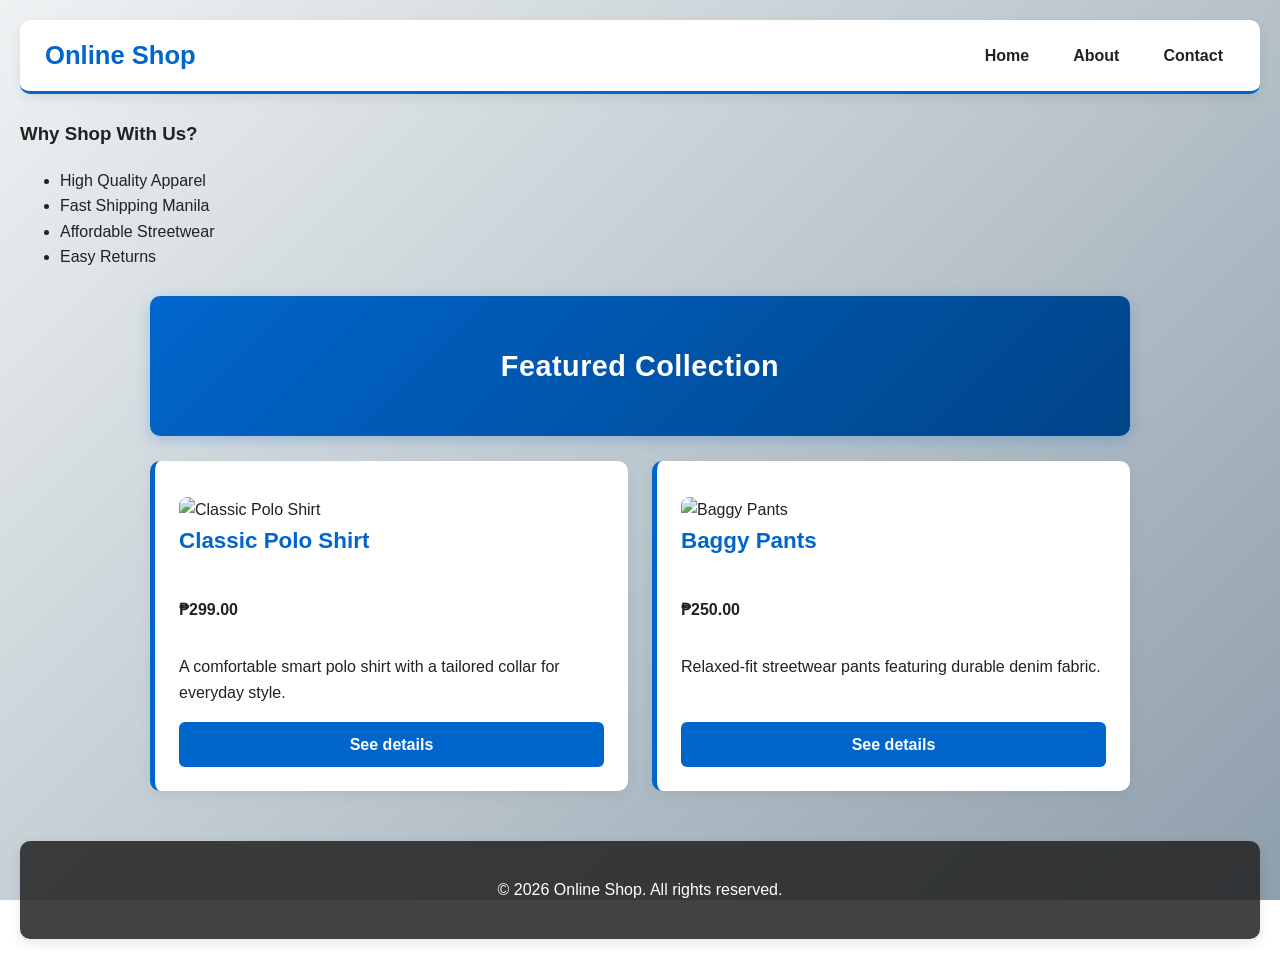
==== index.html @ ed88e3fd "Update index.html" ====
<!DOCTYPE html>
<html lang="en">
<head>
    <meta charset="UTF-8">
    <meta name="viewport" content="width=device-width, initial-scale=1.0">
    <title>Home - Online Shop</title>
    <link rel="stylesheet" href="style.css">
</head>
<body>

    <div class="page">
        <header class="site-header">
            <h1>Online Shop</h1>
            <nav>
                <ul>
                    <li><a href="index.html" class="active">Home</a></li>
                    <li><a href="about.html">About</a></li>
                    <li><a href="contact.html">Contact</a></li>
                </ul>
            </nav>
        </header>

        <aside class="sidebar-card">
            <h3>Why Shop With Us?</h3>
            <ul>
                <li>High Quality Apparel</li>
                <li>Fast Shipping Manila</li>
                <li>Affordable Streetwear</li>
                <li>Easy Returns</li>
            </ul>
        </aside>

        <main>
            <section class="hero-banner">
                <h2>Featured Collection</h2>
            </section>

            <div class="product-grid">
                <article class="product-card">
                    <img src="https://shop.bench.com.ph/cdn/shop/files/BIY0041SG2_FL_F_ZA.jpg?v=1766140100" alt="Classic Polo Shirt">
                    <h3>Classic Polo Shirt</h3>
                    <p class="price"><b>₱299.00</b></p>
                    <p>A comfortable smart polo shirt with a tailored collar for everyday style.</p>
                    <a href="products/classic-polo.html" class="btn-details">See details</a>
                </article>

                <article class="product-card">
                    <img src="https://www.hallensteins.com/content/products/ab-baggy-denim-cargo-pant-swedish-black-front-10001534.jpg?optimize=high&width=450" alt="Baggy Pants">
                    <h3>Baggy Pants</h3>
                    <p class="price"><b>₱250.00</b></p>
                    <p>Relaxed-fit streetwear pants featuring durable denim fabric.</p>
                    <a href="products/baggy-pants.html" class="btn-details">See details</a>
                </article>
            </div>
        </main>

        <footer>
            <p>&copy; 2026 Online Shop. All rights reserved.</p>
        </footer>
    </div>

</body>
</html>
---- style.css ----
:root {
    --brand: #0066cc;
    --brand-dark: #004488;
    --dark-ink: #222222;
    --muted-grey: #666666;
    --card-bg: #ffffff;
}

* {
    box-sizing: border-box;
}

body {
    font-family: Arial, sans-serif;
    line-height: 1.6;
    color: var(--dark-ink);
    background: linear-gradient(135deg, #eef2f3 0%, #8e9eab 100%);
    background-attachment: fixed;
    margin: 0;
    padding: 20px;
}

/* Header & Flexbox Navigation (Module 6.1) */
.site-header {
    display: flex;
    justify-content: space-between;
    align-items: center;
    background-color: var(--card-bg);
    padding: 15px 25px;
    border-bottom: 3px solid var(--brand);
    border-radius: 10px;
    margin-bottom: 25px;
    box-shadow: 0 4px 12px rgba(0, 0, 0, 0.08);
}

.site-header h1 {
    margin: 0;
    font-size: 1.6rem;
    color: var(--brand);
}

.site-header nav ul {
    display: flex;
    gap: 20px;
    list-style: none;
    padding: 0;
    margin: 0;
}

.site-header nav a {
    text-decoration: none;
    color: var(--dark-ink);
    font-weight: bold;
    padding: 6px 12px;
    border-radius: 5px;
    transition: all 0.3s ease;
}

.site-header nav a:hover {
    color: #ffffff;
    background-color: var(--brand);
}

/* Banner Styling */
.hero-banner {
    display: flex;
    justify-content: center;
    align-items: center;
    height: 140px;
    background: linear-gradient(135deg, var(--brand) 0%, var(--brand-dark) 100%);
    color: #ffffff;
    border-radius: 10px;
    margin-bottom: 25px;
    text-align: center;
    box-shadow: 0 4px 15px rgba(0, 102, 204, 0.25);
}

.hero-banner h2 {
    margin: 0;
    color: #ffffff;
    font-size: 1.8rem;
    letter-spacing: 0.5px;
}

main {
    max-width: 1000px;
    margin: 0 auto;
    padding: 10px;
}

/* Responsive Grid & Product Cards (Module 6.2) */
.product-grid {
    display: flex;
    flex-wrap: wrap;
    gap: 24px;
}

.product-card, .place-card, .owner-info {
    background-color: var(--card-bg);
    border-radius: 10px;
    padding: 24px;
    border-left: 5px solid var(--brand);
    box-shadow: 0 4px 15px rgba(0, 0, 0, 0.06);
    transition: transform 0.2s ease, box-shadow 0.2s ease;
    margin-bottom: 20px;
}

.product-card {
    flex: 1 1 240px;
    margin-bottom: 0;
    display: flex;
    flex-direction: column;
}

.product-card:hover, .place-card:hover, .owner-info:hover {
    transform: translateY(-4px);
    box-shadow: 0 8px 20px rgba(0, 0, 0, 0.12);
}

.product-card h3, .place-card h2, .owner-info h2 {
    font-size: 1.4rem;
    color: var(--brand);
    margin-top: 0;
}

.product-card img, .place-card img {
    width: 100%;
    max-width: 300px;
    height: auto;
    border-radius: 8px;
    display: block;
    margin-top: 12px;
}

.owner-info img {
    max-width: 150px;
    height: auto;
    border-radius: 8px;
    display: block;
}

/* See Details Button Styling */
.btn-details {
    display: inline-block;
    margin-top: auto;
    padding: 10px 16px;
    background-color: var(--brand);
    color: #ffffff;
    text-decoration: none;
    font-weight: bold;
    border-radius: 6px;
    text-align: center;
    transition: background-color 0.3s ease, transform 0.2s ease;
}

.btn-details:hover {
    background-color: var(--brand-dark);
    transform: scale(1.03);
}

footer {
    text-align: center;
    padding: 20px;
    margin-top: 40px;
    color: #ffffff;
    background-color: rgba(34, 34, 34, 0.85);
    border-radius: 10px;
    box-shadow: 0 4px 12px rgba(0, 0, 0, 0.1);
}
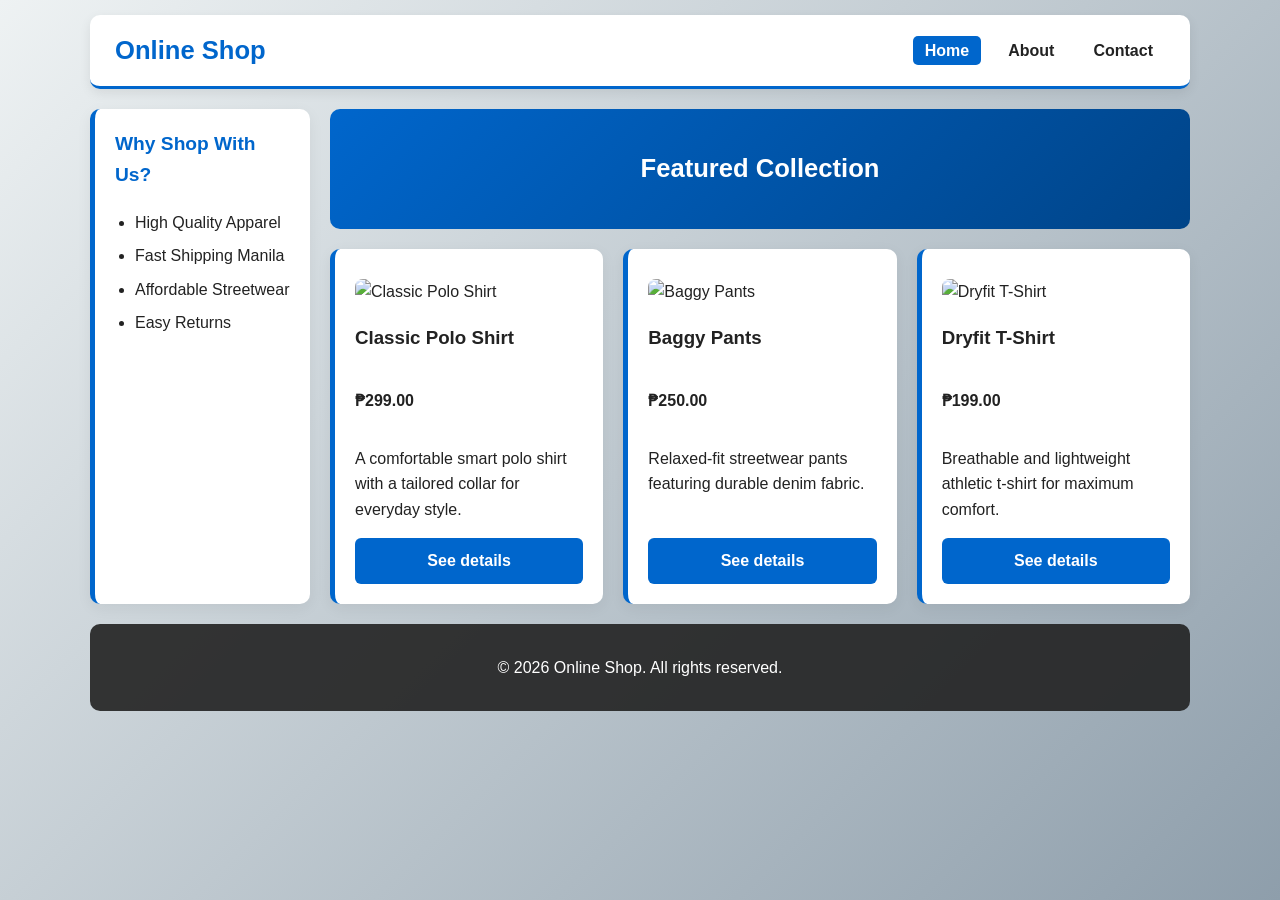
==== commit 9958d87c: "Update index.html" ====
--- a/index.html
+++ b/index.html
@@ -51,6 +51,14 @@
                     <p>Relaxed-fit streetwear pants featuring durable denim fabric.</p>
                     <a href="products/baggy-pants.html" class="btn-details">See details</a>
                 </article>
+
+                <article class="product-card">
+                    <img src="https://shop.bench.com.ph/cdn/shop/files/B3X0032SG1_FL_F_ZA.jpg?v=1766140100" alt="Dryfit T-Shirt">
+                    <h3>Dryfit T-Shirt</h3>
+                    <p class="price"><b>₱199.00</b></p>
+                    <p>Breathable and lightweight athletic t-shirt for maximum comfort.</p>
+                    <a href="products/dryfit-tshirt.html" class="btn-details">See details</a>
+                </article>
             </div>
         </main>
 
--- a/style.css
+++ b/style.css
@@ -17,10 +17,38 @@
     background: linear-gradient(135deg, #eef2f3 0%, #8e9eab 100%);
     background-attachment: fixed;
     margin: 0;
-    padding: 20px;
-}
-
-/* Header & Flexbox Navigation (Module 6.1) */
+    padding: 15px;
+}
+
+.page {
+    display: grid;
+    grid-template-columns: 1fr;
+    grid-template-areas:
+        "masthead"
+        "main"
+        "side"
+        "foot";
+    gap: 16px;
+    max-width: 1100px;
+    margin: 0 auto;
+}
+
+.site-header { grid-area: masthead; }
+main        { grid-area: main; min-width: 0; }
+aside       { grid-area: side; }
+footer      { grid-area: foot; }
+
+@media (min-width: 700px) {
+    .page {
+        grid-template-columns: 220px 1fr;
+        grid-template-areas:
+            "masthead masthead"
+            "side     main"
+            "foot     foot";
+        gap: 20px;
+    }
+}
+
 .site-header {
     display: flex;
     justify-content: space-between;
@@ -29,8 +57,9 @@
     padding: 15px 25px;
     border-bottom: 3px solid var(--brand);
     border-radius: 10px;
-    margin-bottom: 25px;
     box-shadow: 0 4px 12px rgba(0, 0, 0, 0.08);
+    flex-wrap: wrap;
+    gap: 10px;
 }
 
 .site-header h1 {
@@ -41,7 +70,7 @@
 
 .site-header nav ul {
     display: flex;
-    gap: 20px;
+    gap: 15px;
     list-style: none;
     padding: 0;
     margin: 0;
@@ -56,90 +85,82 @@
     transition: all 0.3s ease;
 }
 
-.site-header nav a:hover {
+.site-header nav a:hover,
+.site-header nav a.active {
     color: #ffffff;
     background-color: var(--brand);
 }
 
-/* Banner Styling */
+.sidebar-card {
+    background-color: var(--card-bg);
+    border-radius: 10px;
+    padding: 20px;
+    border-left: 5px solid var(--brand);
+    box-shadow: 0 4px 15px rgba(0, 0, 0, 0.06);
+}
+
+.sidebar-card h3 {
+    margin-top: 0;
+    color: var(--brand);
+    font-size: 1.2rem;
+}
+
+.sidebar-card ul {
+    padding-left: 20px;
+    margin-bottom: 0;
+}
+
+.sidebar-card li {
+    margin-bottom: 8px;
+}
+
 .hero-banner {
     display: flex;
     justify-content: center;
     align-items: center;
-    height: 140px;
+    height: 120px;
     background: linear-gradient(135deg, var(--brand) 0%, var(--brand-dark) 100%);
     color: #ffffff;
     border-radius: 10px;
-    margin-bottom: 25px;
+    margin-bottom: 20px;
     text-align: center;
-    box-shadow: 0 4px 15px rgba(0, 102, 204, 0.25);
 }
 
 .hero-banner h2 {
     margin: 0;
     color: #ffffff;
-    font-size: 1.8rem;
-    letter-spacing: 0.5px;
-}
-
-main {
-    max-width: 1000px;
-    margin: 0 auto;
-    padding: 10px;
-}
-
-/* Responsive Grid & Product Cards (Module 6.2) */
+    font-size: 1.6rem;
+}
+
 .product-grid {
     display: flex;
     flex-wrap: wrap;
-    gap: 24px;
+    gap: 20px;
 }
 
 .product-card, .place-card, .owner-info {
     background-color: var(--card-bg);
     border-radius: 10px;
-    padding: 24px;
+    padding: 20px;
     border-left: 5px solid var(--brand);
     box-shadow: 0 4px 15px rgba(0, 0, 0, 0.06);
-    transition: transform 0.2s ease, box-shadow 0.2s ease;
-    margin-bottom: 20px;
 }
 
 .product-card {
-    flex: 1 1 240px;
-    margin-bottom: 0;
+    flex: 1 1 220px;
     display: flex;
     flex-direction: column;
-}
-
-.product-card:hover, .place-card:hover, .owner-info:hover {
-    transform: translateY(-4px);
-    box-shadow: 0 8px 20px rgba(0, 0, 0, 0.12);
-}
-
-.product-card h3, .place-card h2, .owner-info h2 {
-    font-size: 1.4rem;
-    color: var(--brand);
-    margin-top: 0;
 }
 
 .product-card img, .place-card img {
     width: 100%;
-    max-width: 300px;
+    max-width: 100%;
     height: auto;
     border-radius: 8px;
     display: block;
-    margin-top: 12px;
-}
-
-.owner-info img {
-    max-width: 150px;
-    height: auto;
-    border-radius: 8px;
-    display: block;
-}
-
-/* See Details Button Styling */
+    margin-top: 10px;
+}
+
 .btn-details {
     display: inline-block;
     margin-top: auto;
@@ -150,20 +171,80 @@
     font-weight: bold;
     border-radius: 6px;
     text-align: center;
-    transition: background-color 0.3s ease, transform 0.2s ease;
-}
-
-.btn-details:hover {
-    background-color: var(--brand-dark);
-    transform: scale(1.03);
+}
+
+.product-detail-card {
+    display: flex;
+    flex-wrap: wrap;
+    gap: 20px;
+}
+
+.product-detail-image, .product-detail-info {
+    flex: 1 1 250px;
+}
+
+.product-price {
+    font-size: 1.4rem;
+    font-weight: bold;
+    color: var(--brand);
+}
+
+.size-badges {
+    display: flex;
+    gap: 8px;
+    margin-top: 5px;
+}
+
+.badge {
+    padding: 4px 10px;
+    background-color: #f0f4f8;
+    border: 1px solid var(--brand);
+    color: var(--brand);
+    border-radius: 4px;
+    font-weight: bold;
+}
+
+.stock-badge {
+    display: inline-block;
+    padding: 4px 8px;
+    border-radius: 4px;
+    font-size: 0.85rem;
+    font-weight: bold;
+}
+
+.stock-badge.warning { background-color: #fff3cd; color: #856404; }
+.stock-badge.success { background-color: #d4edda; color: #155724; }
+
+.action-buttons {
+    display: flex;
+    gap: 10px;
+    margin-top: 20px;
+    flex-wrap: wrap;
+}
+
+.btn-primary {
+    background-color: var(--brand);
+    color: #ffffff;
+    border: none;
+    padding: 10px 18px;
+    font-weight: bold;
+    border-radius: 6px;
+    cursor: pointer;
+}
+
+.btn-secondary {
+    text-decoration: none;
+    background-color: #e2e8f0;
+    color: var(--dark-ink);
+    padding: 10px 18px;
+    font-weight: bold;
+    border-radius: 6px;
 }
 
 footer {
     text-align: center;
-    padding: 20px;
-    margin-top: 40px;
-    color: #ffffff;
-    background-color: rgba(34, 34, 34, 0.85);
-    border-radius: 10px;
-    box-shadow: 0 4px 12px rgba(0, 0, 0, 0.1);
-}
+    padding: 15px;
+    color: #ffffff;
+    background-color: rgba(34, 34, 34, 0.9);
+    border-radius: 10px;
+}
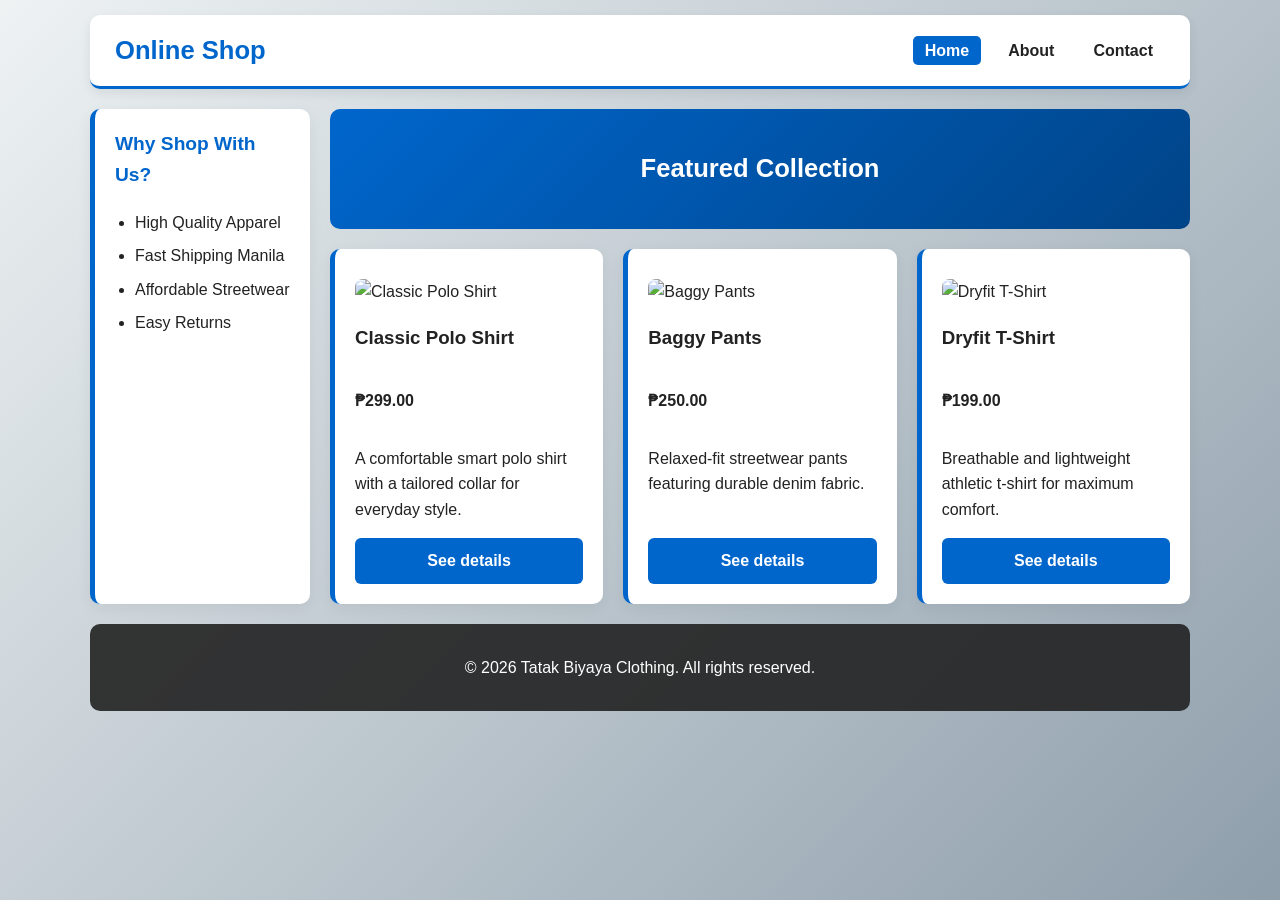
==== commit 7a834651: "Update index.html" ====
--- a/index.html
+++ b/index.html
@@ -3,7 +3,7 @@
 <head>
     <meta charset="UTF-8">
     <meta name="viewport" content="width=device-width, initial-scale=1.0">
-    <title>Home - Online Shop</title>
+    <title>Home - Tatak Biyaya Clothing</title>
     <link rel="stylesheet" href="style.css">
 </head>
 <body>
@@ -53,7 +53,7 @@
                 </article>
 
                 <article class="product-card">
-                    <img src="https://shop.bench.com.ph/cdn/shop/files/B3X0032SG1_FL_F_ZA.jpg?v=1766140100" alt="Dryfit T-Shirt">
+                    <img src="https://cdnd.lystit.com/photos/8855-2016/02/01/nike-black-dri-fit-training-t-shirt-product-0-969974049-normal.jpeg" alt="Dryfit T-Shirt">
                     <h3>Dryfit T-Shirt</h3>
                     <p class="price"><b>₱199.00</b></p>
                     <p>Breathable and lightweight athletic t-shirt for maximum comfort.</p>
@@ -63,7 +63,7 @@
         </main>
 
         <footer>
-            <p>&copy; 2026 Online Shop. All rights reserved.</p>
+            <p>&copy; 2026 Tatak Biyaya Clothing. All rights reserved.</p>
         </footer>
     </div>
 
--- a/style.css
+++ b/style.css
@@ -241,10 +241,25 @@
     border-radius: 6px;
 }
 
+.owner-card-content {
+    display: flex;
+    align-items: center;
+    gap: 20px;
+    flex-wrap: wrap;
+}
+
+.owner-pic {
+    width: 140px;
+    height: 140px;
+    border-radius: 50%;
+    object-fit: cover;
+    border: 4px solid var(--brand);
+}
+
 footer {
     text-align: center;
     padding: 15px;
     color: #ffffff;
     background-color: rgba(34, 34, 34, 0.9);
     border-radius: 10px;
-}+}
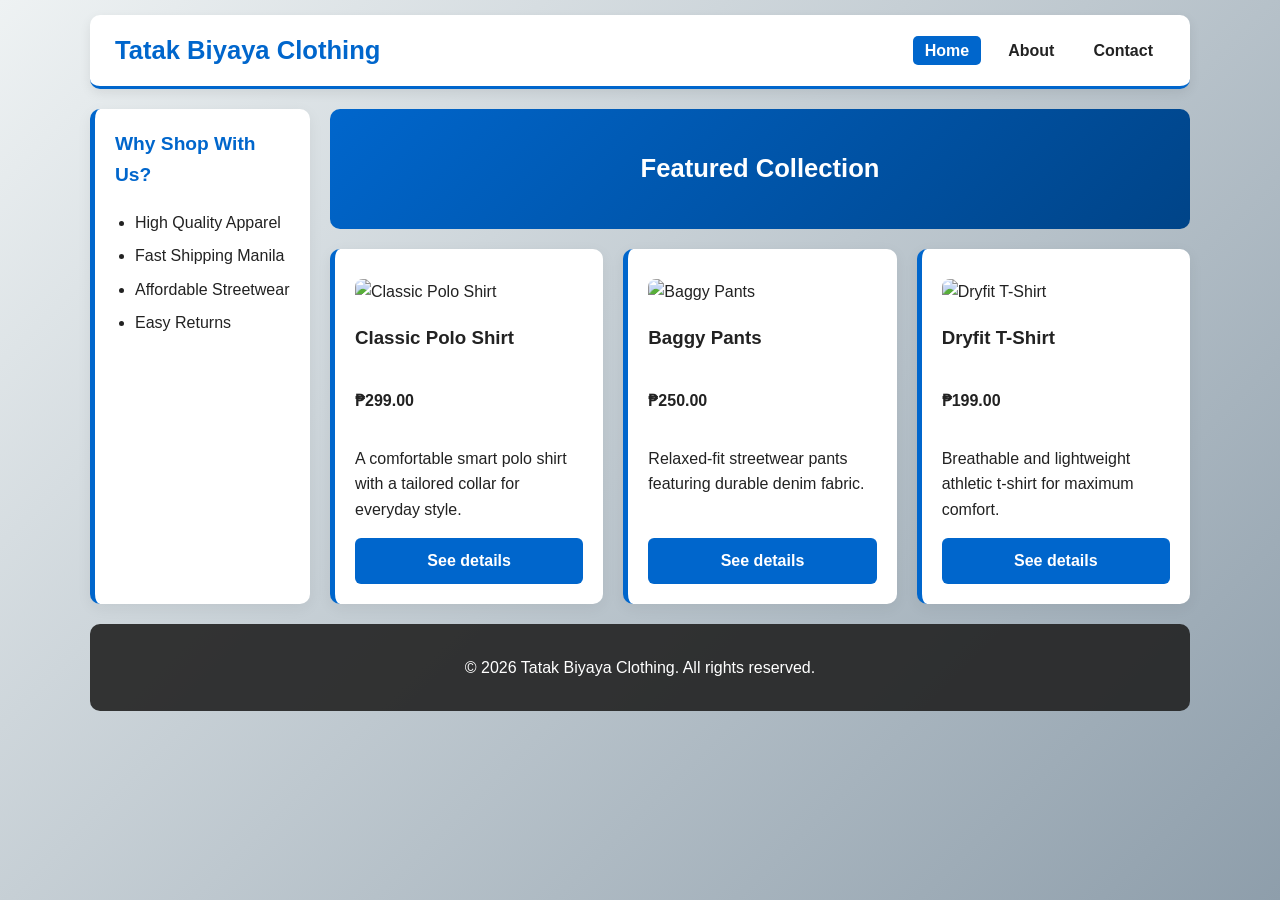
==== commit 8d10ddab: "Update index.html" ====
--- a/index.html
+++ b/index.html
@@ -10,7 +10,7 @@
 
     <div class="page">
         <header class="site-header">
-            <h1>Online Shop</h1>
+            <h1>Tatak Biyaya Clothing</h1>
             <nav>
                 <ul>
                     <li><a href="index.html" class="active">Home</a></li>
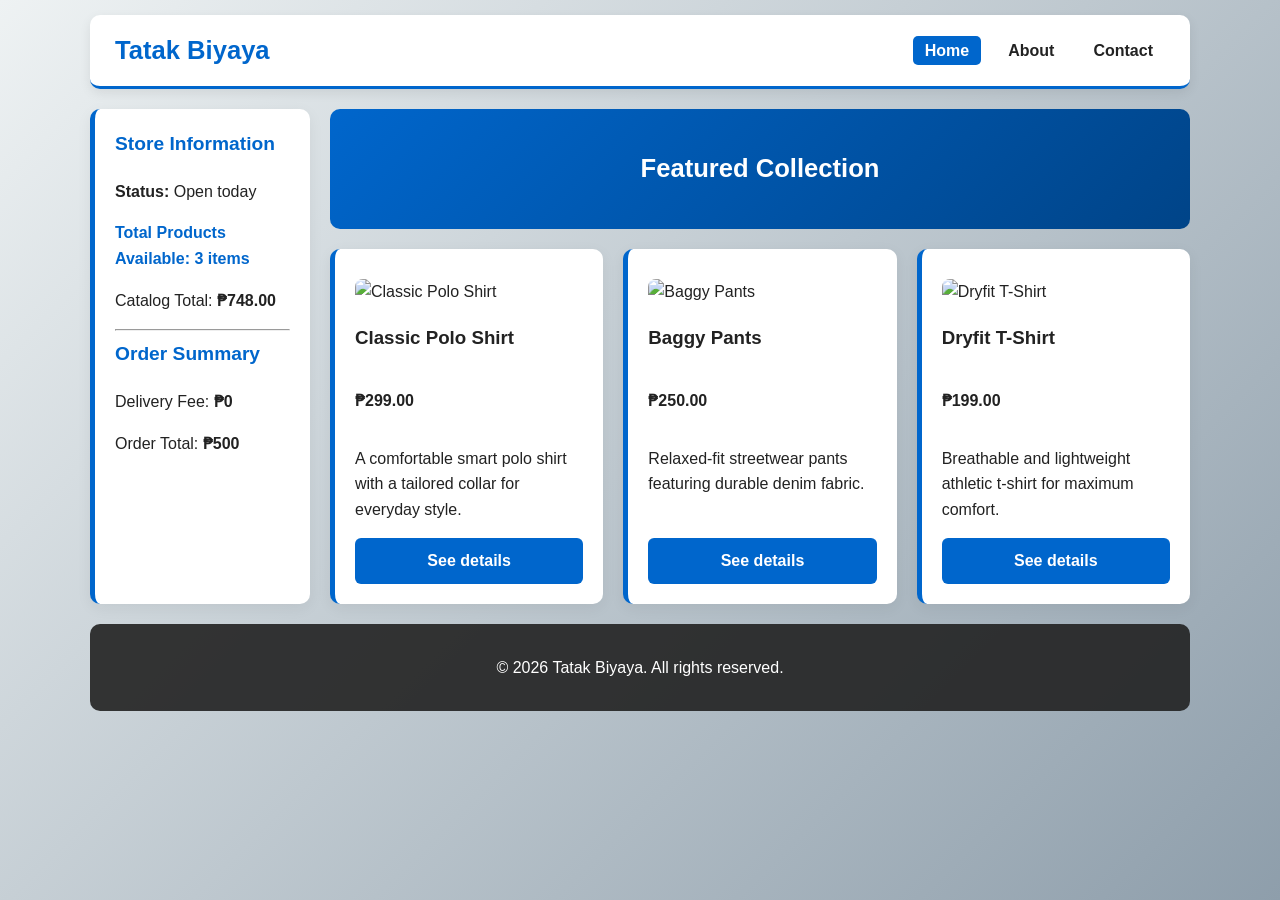
==== commit ad20a8ea: "Update index.html" ====
--- a/index.html
+++ b/index.html
@@ -3,14 +3,14 @@
 <head>
     <meta charset="UTF-8">
     <meta name="viewport" content="width=device-width, initial-scale=1.0">
-    <title>Home - Tatak Biyaya Clothing</title>
+    <title>Home - Tatak Biyaya</title>
     <link rel="stylesheet" href="style.css">
 </head>
 <body>
 
     <div class="page">
         <header class="site-header">
-            <h1>Tatak Biyaya Clothing</h1>
+            <h1 id="shop-title">Tatak Biyaya</h1>
             <nav>
                 <ul>
                     <li><a href="index.html" class="active">Home</a></li>
@@ -21,13 +21,14 @@
         </header>
 
         <aside class="sidebar-card">
-            <h3>Why Shop With Us?</h3>
-            <ul>
-                <li>High Quality Apparel</li>
-                <li>Fast Shipping Manila</li>
-                <li>Affordable Streetwear</li>
-                <li>Easy Returns</li>
-            </ul>
+            <h3>Store Information</h3>
+            <p><strong>Status:</strong> <span id="shop-status"></span></p>
+            <p id="product-count" style="font-weight: bold; color: var(--brand);"></p>
+            <p>Catalog Total: <span id="computed-total" style="font-weight: bold;"></span></p>
+            <hr>
+            <h3>Order Summary</h3>
+            <p>Delivery Fee: <span id="delivery-fee" style="font-weight: bold;"></span></p>
+            <p>Order Total: <span id="final-total" style="font-weight: bold;"></span></p>
         </aside>
 
         <main>
@@ -53,7 +54,7 @@
                 </article>
 
                 <article class="product-card">
-                    <img src="https://cdnd.lystit.com/photos/8855-2016/02/01/nike-black-dri-fit-training-t-shirt-product-0-969974049-normal.jpeg" alt="Dryfit T-Shirt">
+                    <img src="https://shop.bench.com.ph/cdn/shop/files/B3X0032SG1_FL_F_ZA.jpg?v=1766140100" alt="Dryfit T-Shirt">
                     <h3>Dryfit T-Shirt</h3>
                     <p class="price"><b>₱199.00</b></p>
                     <p>Breathable and lightweight athletic t-shirt for maximum comfort.</p>
@@ -63,9 +64,10 @@
         </main>
 
         <footer>
-            <p>&copy; 2026 Tatak Biyaya Clothing. All rights reserved.</p>
+            <p id="footer-copyright">&copy; 2026 Tatak Biyaya. All rights reserved.</p>
         </footer>
     </div>
 
+    <script src="script.js"></script>
 </body>
 </html>
--- a/style.css
+++ b/style.css
@@ -262,4 +262,4 @@
     color: #ffffff;
     background-color: rgba(34, 34, 34, 0.9);
     border-radius: 10px;
-}
+}
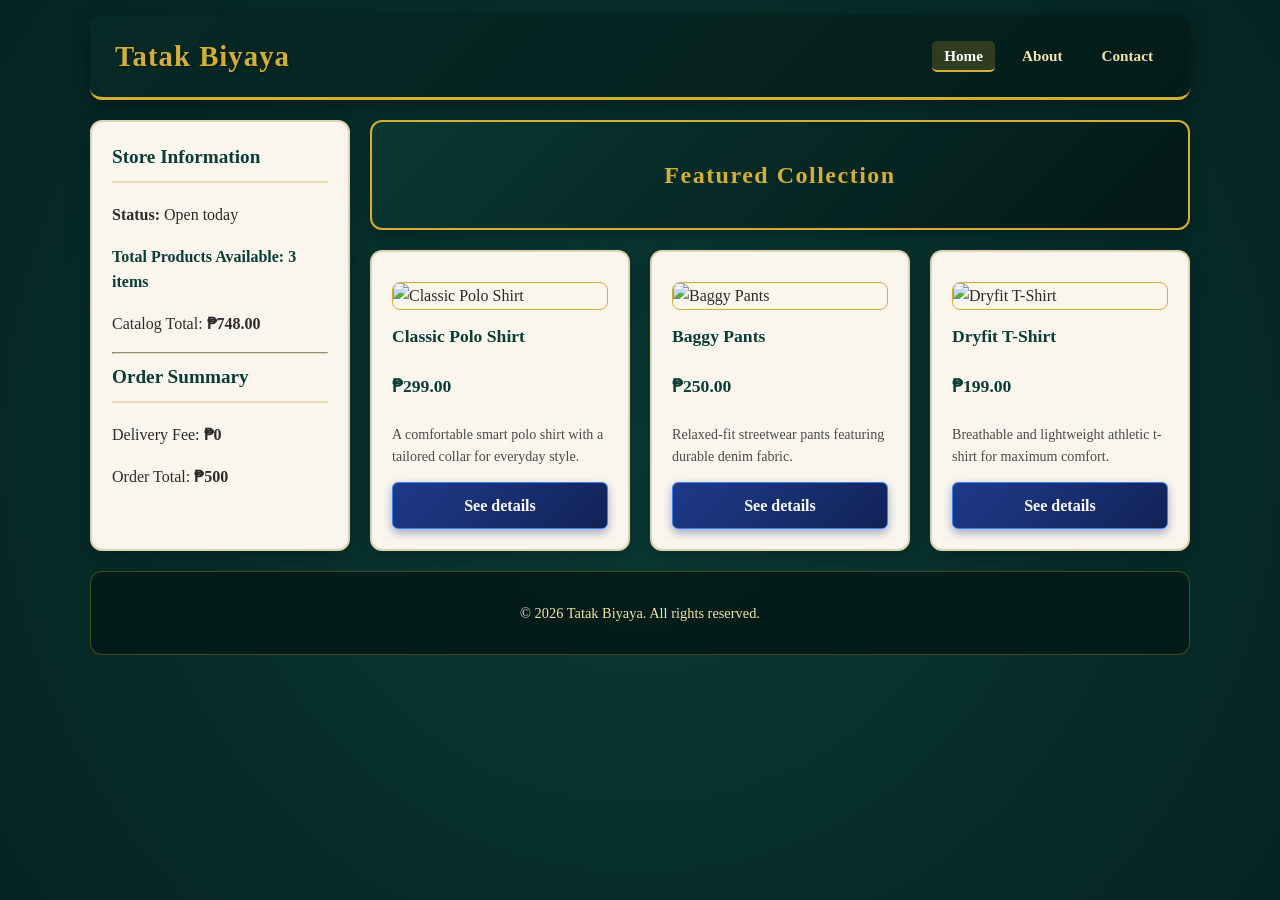
==== commit 1b3a3298: "Update index.html" ====
--- a/index.html
+++ b/index.html
@@ -23,9 +23,9 @@
         <aside class="sidebar-card">
             <h3>Store Information</h3>
             <p><strong>Status:</strong> <span id="shop-status"></span></p>
-            <p id="product-count" style="font-weight: bold; color: var(--brand);"></p>
+            <p id="product-count" style="font-weight: bold; color: var(--royal-emerald);"></p>
             <p>Catalog Total: <span id="computed-total" style="font-weight: bold;"></span></p>
-            <hr>
+            <hr style="border-color: #e6dbb9;">
             <h3>Order Summary</h3>
             <p>Delivery Fee: <span id="delivery-fee" style="font-weight: bold;"></span></p>
             <p>Order Total: <span id="final-total" style="font-weight: bold;"></span></p>
--- a/style.css
+++ b/style.css
@@ -1,9 +1,13 @@
 :root {
-    --brand: #0066cc;
-    --brand-dark: #004488;
-    --dark-ink: #222222;
-    --muted-grey: #666666;
-    --card-bg: #ffffff;
+    --brand-gold: #d4af37;
+    --brand-gold-light: #f3e5ab;
+    --royal-emerald: #0b3c36;
+    --deep-teal: #042421;
+    --parchment-bg: #f4ecdc;
+    --parchment-card: #faf6ed;
+    --dark-ink: #2b2b2b;
+    --royal-blue: #1e3a8a;
+    --royal-blue-hover: #172554;
 }
 
 * {
@@ -11,10 +15,10 @@
 }
 
 body {
-    font-family: Arial, sans-serif;
+    font-family: 'Cinzel', 'Georgia', serif;
     line-height: 1.6;
     color: var(--dark-ink);
-    background: linear-gradient(135deg, #eef2f3 0%, #8e9eab 100%);
+    background: radial-gradient(circle, var(--royal-emerald) 0%, var(--deep-teal) 100%);
     background-attachment: fixed;
     margin: 0;
     padding: 15px;
@@ -40,7 +44,7 @@
 
 @media (min-width: 700px) {
     .page {
-        grid-template-columns: 220px 1fr;
+        grid-template-columns: 260px 1fr;
         grid-template-areas:
             "masthead masthead"
             "side     main"
@@ -49,23 +53,27 @@
     }
 }
 
+/* Site Header */
 .site-header {
     display: flex;
     justify-content: space-between;
     align-items: center;
-    background-color: var(--card-bg);
-    padding: 15px 25px;
-    border-bottom: 3px solid var(--brand);
-    border-radius: 10px;
-    box-shadow: 0 4px 12px rgba(0, 0, 0, 0.08);
+    background: linear-gradient(135deg, #062a26 0%, #041c19 100%);
+    padding: 18px 25px;
+    border-bottom: 3px solid var(--brand-gold);
+    border-radius: 12px;
+    box-shadow: 0 6px 20px rgba(0, 0, 0, 0.4);
     flex-wrap: wrap;
     gap: 10px;
 }
 
 .site-header h1 {
     margin: 0;
-    font-size: 1.6rem;
-    color: var(--brand);
+    font-size: 1.8rem;
+    color: var(--brand-gold);
+    font-family: 'Georgia', serif;
+    letter-spacing: 1px;
+    text-shadow: 1px 1px 3px rgba(0,0,0,0.5);
 }
 
 .site-header nav ul {
@@ -78,8 +86,9 @@
 
 .site-header nav a {
     text-decoration: none;
-    color: var(--dark-ink);
-    font-weight: bold;
+    color: var(--brand-gold-light);
+    font-weight: 600;
+    font-size: 0.95rem;
     padding: 6px 12px;
     border-radius: 5px;
     transition: all 0.3s ease;
@@ -88,20 +97,25 @@
 .site-header nav a:hover,
 .site-header nav a.active {
     color: #ffffff;
-    background-color: var(--brand);
-}
-
-.sidebar-card {
-    background-color: var(--card-bg);
-    border-radius: 10px;
+    background-color: rgba(212, 175, 55, 0.2);
+    border-bottom: 2px solid var(--brand-gold);
+}
+
+/* Sidebar & Cards (Parchment Style) */
+.sidebar-card, .place-card, .owner-info, .product-card {
+    background-color: var(--parchment-card);
+    border-radius: 12px;
     padding: 20px;
-    border-left: 5px solid var(--brand);
-    box-shadow: 0 4px 15px rgba(0, 0, 0, 0.06);
-}
-
-.sidebar-card h3 {
+    border: 2px solid #dcd3b2;
+    box-shadow: 0 6px 20px rgba(0, 0, 0, 0.25);
+}
+
+.sidebar-card h3, .place-card h2, .owner-info h2 {
     margin-top: 0;
-    color: var(--brand);
+    color: var(--royal-emerald);
+    font-family: 'Georgia', serif;
+    border-bottom: 2px solid #e6dbb9;
+    padding-bottom: 8px;
     font-size: 1.2rem;
 }
 
@@ -112,44 +126,49 @@
 
 .sidebar-card li {
     margin-bottom: 8px;
-}
-
+    font-size: 0.9rem;
+}
+
+/* Hero Banner */
 .hero-banner {
     display: flex;
     justify-content: center;
     align-items: center;
-    height: 120px;
-    background: linear-gradient(135deg, var(--brand) 0%, var(--brand-dark) 100%);
-    color: #ffffff;
-    border-radius: 10px;
+    height: 110px;
+    background: linear-gradient(135deg, #0a3832 0%, #031816 100%);
+    color: var(--brand-gold);
+    border-radius: 12px;
     margin-bottom: 20px;
     text-align: center;
+    border: 2px solid var(--brand-gold);
+    box-shadow: 0 4px 15px rgba(0,0,0,0.3);
 }
 
 .hero-banner h2 {
     margin: 0;
-    color: #ffffff;
-    font-size: 1.6rem;
-}
-
+    color: var(--brand-gold);
+    font-size: 1.5rem;
+    letter-spacing: 1.5px;
+}
+
+/* Product Grid */
 .product-grid {
     display: flex;
     flex-wrap: wrap;
     gap: 20px;
 }
 
-.product-card, .place-card, .owner-info {
-    background-color: var(--card-bg);
-    border-radius: 10px;
-    padding: 20px;
-    border-left: 5px solid var(--brand);
-    box-shadow: 0 4px 15px rgba(0, 0, 0, 0.06);
-}
-
 .product-card {
     flex: 1 1 220px;
     display: flex;
     flex-direction: column;
+    background-color: var(--parchment-card);
+    border: 2px solid #dcd3b2;
+    transition: transform 0.2s ease;
+}
+
+.product-card:hover {
+    transform: translateY(-3px);
 }
 
 .product-card img, .place-card img {
@@ -159,77 +178,45 @@
     border-radius: 8px;
     display: block;
     margin-top: 10px;
-}
-
-.btn-details {
+    border: 1px solid #d4af37;
+}
+
+.product-card h3 {
+    margin: 12px 0 5px 0;
+    color: var(--royal-emerald);
+    font-size: 1.1rem;
+}
+
+.product-card .price {
+    color: var(--royal-emerald);
+    font-size: 1.1rem;
+    margin-bottom: 8px;
+}
+
+.product-card p {
+    font-size: 0.88rem;
+    color: #4a4a4a;
+}
+
+/* Royal Blue Buttons */
+.btn-details, .btn-primary {
     display: inline-block;
     margin-top: auto;
     padding: 10px 16px;
-    background-color: var(--brand);
+    background: linear-gradient(135deg, #1e3a8a 0%, #112255 100%);
     color: #ffffff;
     text-decoration: none;
     font-weight: bold;
     border-radius: 6px;
     text-align: center;
-}
-
-.product-detail-card {
-    display: flex;
-    flex-wrap: wrap;
-    gap: 20px;
-}
-
-.product-detail-image, .product-detail-info {
-    flex: 1 1 250px;
-}
-
-.product-price {
-    font-size: 1.4rem;
-    font-weight: bold;
-    color: var(--brand);
-}
-
-.size-badges {
-    display: flex;
-    gap: 8px;
-    margin-top: 5px;
-}
-
-.badge {
-    padding: 4px 10px;
-    background-color: #f0f4f8;
-    border: 1px solid var(--brand);
-    color: var(--brand);
-    border-radius: 4px;
-    font-weight: bold;
-}
-
-.stock-badge {
-    display: inline-block;
-    padding: 4px 8px;
-    border-radius: 4px;
-    font-size: 0.85rem;
-    font-weight: bold;
-}
-
-.stock-badge.warning { background-color: #fff3cd; color: #856404; }
-.stock-badge.success { background-color: #d4edda; color: #155724; }
-
-.action-buttons {
-    display: flex;
-    gap: 10px;
-    margin-top: 20px;
-    flex-wrap: wrap;
-}
-
-.btn-primary {
-    background-color: var(--brand);
-    color: #ffffff;
-    border: none;
-    padding: 10px 18px;
-    font-weight: bold;
-    border-radius: 6px;
+    border: 1px solid #3b82f6;
+    box-shadow: 0 4px 10px rgba(30, 58, 138, 0.4);
     cursor: pointer;
+    transition: background 0.2s;
+}
+
+.btn-details:hover, .btn-primary:hover {
+    background: linear-gradient(135deg, #172554 0%, #0d1736 100%);
 }
 
 .btn-secondary {
@@ -239,8 +226,138 @@
     padding: 10px 18px;
     font-weight: bold;
     border-radius: 6px;
-}
-
+    border: 1px solid #cbd5e1;
+}
+
+/* Product Detail Page Elements */
+.product-detail-card {
+    display: flex;
+    flex-wrap: wrap;
+    gap: 20px;
+}
+
+.product-detail-image, .product-detail-info {
+    flex: 1 1 250px;
+}
+
+.size-badges {
+    display: flex;
+    gap: 8px;
+    margin-top: 8px;
+}
+
+.badge {
+    padding: 5px 12px;
+    background-color: #fdfbf7;
+    border: 1px solid var(--brand-gold);
+    color: var(--royal-emerald);
+    border-radius: 4px;
+    font-weight: bold;
+    cursor: pointer;
+    transition: all 0.2s ease;
+}
+
+.badge:hover, .badge.selected {
+    background-color: var(--royal-emerald);
+    color: var(--brand-gold-light);
+    border-color: var(--brand-gold);
+}
+
+/* Spec Table */
+.spec-table {
+    width: 100%;
+    border-collapse: collapse;
+    margin: 15px 0;
+}
+
+.spec-table th, .spec-table td {
+    padding: 10px 12px;
+    text-align: left;
+    border-bottom: 1px solid #e2dbbe;
+}
+
+.spec-table th {
+    background-color: var(--royal-emerald);
+    color: var(--brand-gold-light);
+    font-size: 0.9rem;
+}
+
+.spec-table td {
+    font-size: 0.88rem;
+}
+
+/* Availability Card */
+.availability-card {
+    background-color: #fcf8ee;
+    border: 1px solid var(--brand-gold);
+    border-left: 5px solid var(--royal-emerald);
+    border-radius: 8px;
+    padding: 15px;
+    margin: 15px 0;
+}
+
+.availability-card h4 {
+    margin-top: 0;
+    color: var(--royal-emerald);
+}
+
+/* Enquiry Form */
+.enquiry-section {
+    margin-top: 25px;
+    background-color: var(--parchment-card);
+    border-radius: 12px;
+    padding: 20px;
+    border: 2px solid #dcd3b2;
+    box-shadow: 0 6px 20px rgba(0, 0, 0, 0.2);
+}
+
+.enquiry-section h3 {
+    color: var(--royal-emerald);
+    text-align: center;
+    border-bottom: 2px solid #e6dbb9;
+    padding-bottom: 10px;
+}
+
+.form-group {
+    margin-bottom: 15px;
+}
+
+.form-group label {
+    display: block;
+    font-weight: bold;
+    margin-bottom: 5px;
+    color: var(--royal-emerald);
+    font-size: 0.9rem;
+}
+
+.form-group input[type="text"],
+.form-group input[type="email"],
+.form-group input[type="number"] {
+    width: 100%;
+    padding: 10px;
+    border: 1px solid #c5b994;
+    border-radius: 6px;
+    background-color: #fdfbf7;
+}
+
+.radio-group, .checkbox-group {
+    border: 1px solid #c5b994;
+    padding: 12px;
+    border-radius: 6px;
+    background-color: #fdfbf7;
+}
+
+.radio-group label, .checkbox-group label {
+    font-weight: normal;
+    display: flex;
+    align-items: center;
+    gap: 8px;
+    margin-bottom: 8px;
+    cursor: pointer;
+    font-size: 0.9rem;
+}
+
+/* Owner Profile Pic */
 .owner-card-content {
     display: flex;
     align-items: center;
@@ -253,13 +370,17 @@
     height: 140px;
     border-radius: 50%;
     object-fit: cover;
-    border: 4px solid var(--brand);
-}
-
+    border: 4px solid var(--brand-gold);
+    box-shadow: 0 4px 12px rgba(0,0,0,0.3);
+}
+
+/* Footer */
 footer {
     text-align: center;
     padding: 15px;
-    color: #ffffff;
-    background-color: rgba(34, 34, 34, 0.9);
-    border-radius: 10px;
-}+    color: var(--brand-gold-light);
+    background-color: rgba(4, 28, 25, 0.95);
+    border-radius: 12px;
+    border: 1px solid rgba(212, 175, 55, 0.3);
+    font-size: 0.9rem;
+}
